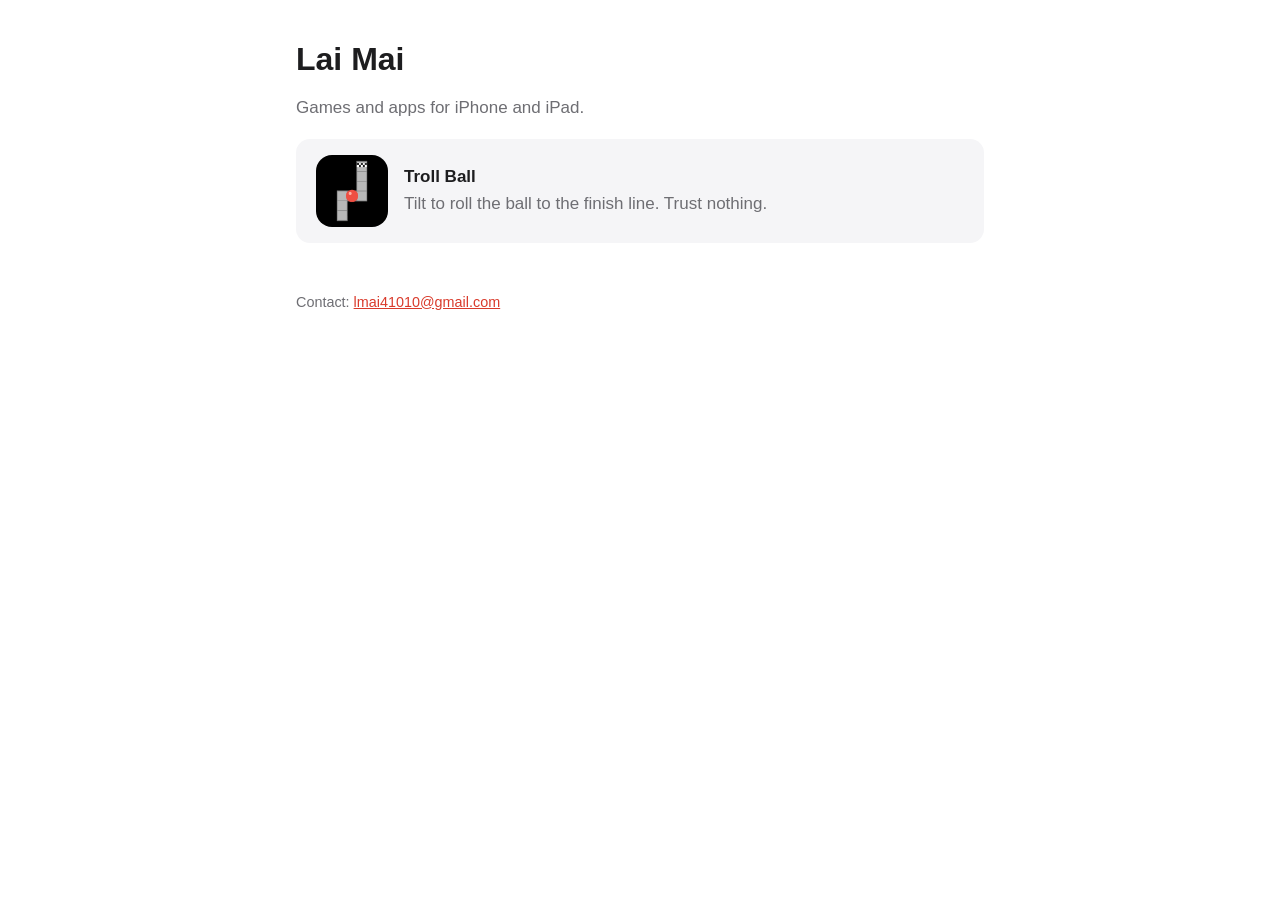
==== index.html @ c3421ab4 "Site with app-ads.txt and Troll Ball support and privacy pages app-ads.txt authorizes AdMob publishe" ====
<!doctype html>
<html lang="en">
<head>
<meta charset="utf-8">
<meta name="viewport" content="width=device-width, initial-scale=1">
<title>Lai Mai — Apps</title>
<meta name="description" content="Games and apps by Lai Mai.">
<link rel="stylesheet" href="style.css">
</head>
<body>
<main>
  <h1>Lai Mai</h1>
  <p class="dim">Games and apps for iPhone and iPad.</p>
  <div class="card">
    <a class="app" href="trollball/">
      <img src="trollball/icon.png" alt="Troll Ball icon">
      <div>
        <strong>Troll Ball</strong><br>
        <span class="dim">Tilt to roll the ball to the finish line. Trust nothing.</span>
      </div>
    </a>
  </div>
  <footer>Contact: <a href="mailto:lmai41010@gmail.com">lmai41010@gmail.com</a></footer>
</main>
</body>
</html>
---- style.css ----
:root { --bg: #ffffff; --text: #1d1d1f; --dim: #6e6e73; --accent: #d93a2b; --card: #f5f5f7; }
@media (prefers-color-scheme: dark) {
  :root { --bg: #000000; --text: #f5f5f7; --dim: #a1a1a6; --accent: #ff5b4a; --card: #1c1c1e; }
}
* { box-sizing: border-box; }
body { margin: 0; background: var(--bg); color: var(--text);
  font: 17px/1.55 -apple-system, BlinkMacSystemFont, "Segoe UI", Roboto, Helvetica, Arial, sans-serif; }
main { max-width: 720px; margin: 0 auto; padding: 40px 16px 64px; }
h1 { font-size: 2rem; line-height: 1.2; margin: 0 0 8px; }
h2 { font-size: 1.25rem; margin: 32px 0 8px; }
p, li { color: var(--text); }
.dim { color: var(--dim); }
a { color: var(--accent); }
.card { background: var(--card); border-radius: 14px; padding: 16px 20px; margin: 16px 0; }
.app { display: flex; gap: 16px; align-items: center; text-decoration: none; color: inherit; }
.app img { width: 72px; height: 72px; border-radius: 16px; }
nav { margin-bottom: 24px; font-size: 0.95rem; }
footer { margin-top: 48px; font-size: 0.9rem; color: var(--dim); }
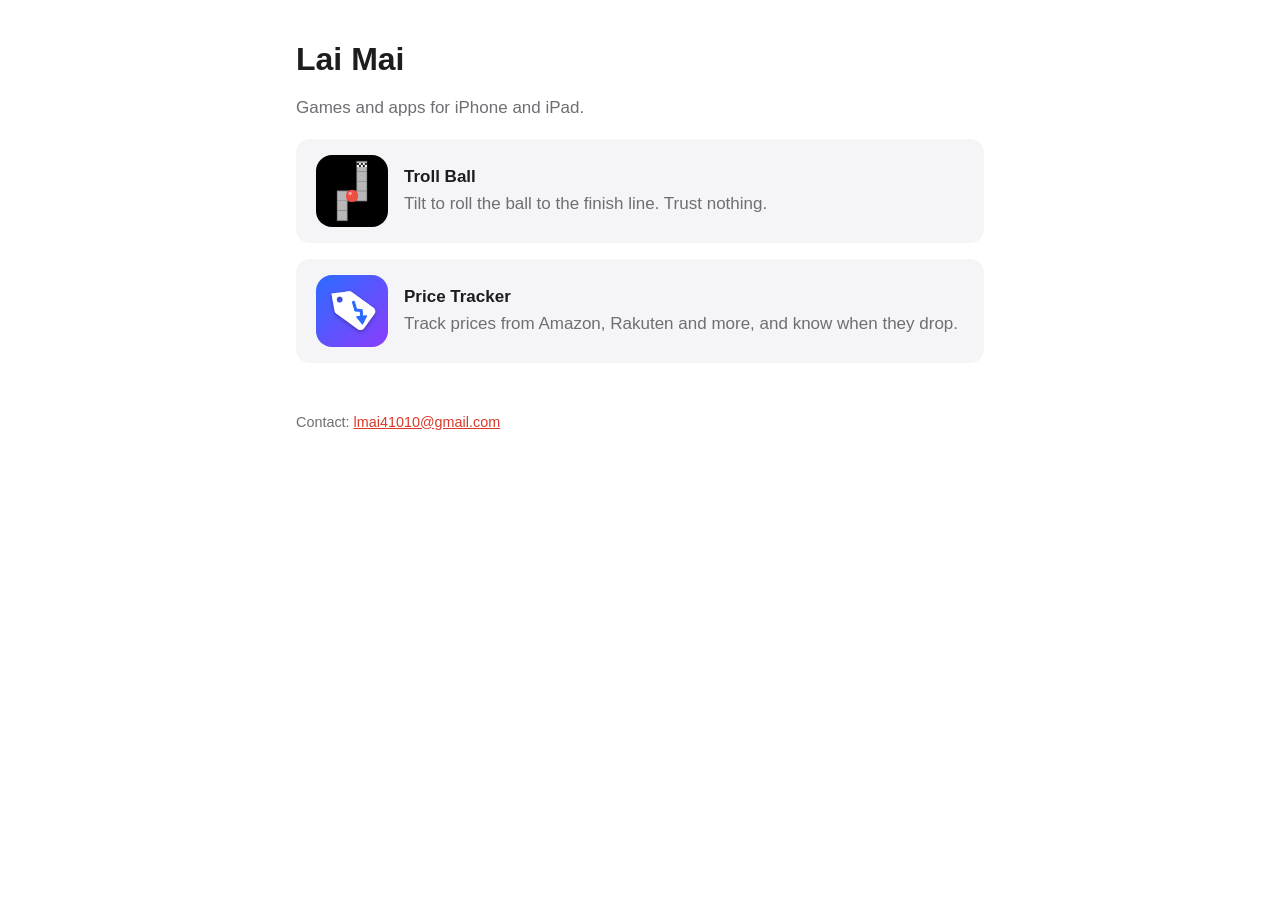
==== commit e1ede954: "Add Price Tracker page, support and privacy policy English and Japanese overview, support and privac" ====
--- a/index.html
+++ b/index.html
@@ -20,6 +20,15 @@
       </div>
     </a>
   </div>
+  <div class="card">
+    <a class="app" href="pricetracker/">
+      <img src="pricetracker/icon.png" alt="Price Tracker icon">
+      <div>
+        <strong>Price Tracker</strong><br>
+        <span class="dim">Track prices from Amazon, Rakuten and more, and know when they drop.</span>
+      </div>
+    </a>
+  </div>
   <footer>Contact: <a href="mailto:lmai41010@gmail.com">lmai41010@gmail.com</a></footer>
 </main>
 </body>
